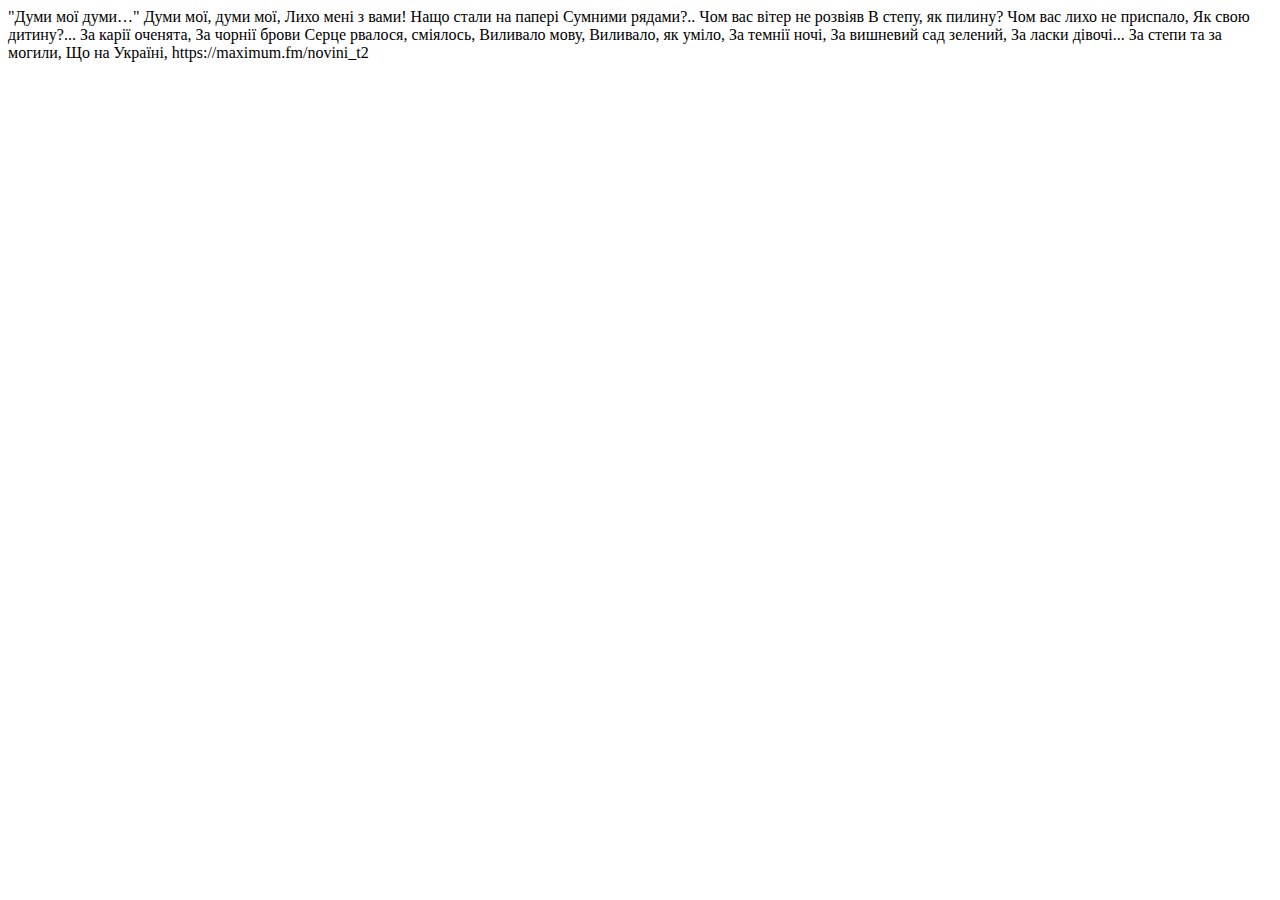
==== book/index.html @ 1483e25d "первая страница" ====
<!DOCTYPE html>
<html lang="en">
<head>
  <meta charset="UTF-8">
  <meta http-equiv="X-UA-Compatible" content="IE=edge">
  <meta name="viewport" content="width=device-width, initial-scale=1.0">
  <title>Найкращі вірші Тараса Шевченка</title>
</head>
<body>
  "Думи мої думи…"

Думи мої, думи мої,
Лихо мені з вами!
Нащо стали на папері
Сумними рядами?..
Чом вас вітер не розвіяв
В степу, як пилину?
Чом вас лихо не приспало,
Як свою дитину?...
За карії оченята,
За чорнії брови
Серце рвалося, сміялось,
Виливало мову,
Виливало, як уміло,
За темнії ночі,
За вишневий сад зелений,
За ласки дівочі...
За степи та за могили,
Що на Україні,


https://maximum.fm/novini_t2
</body>
</html>
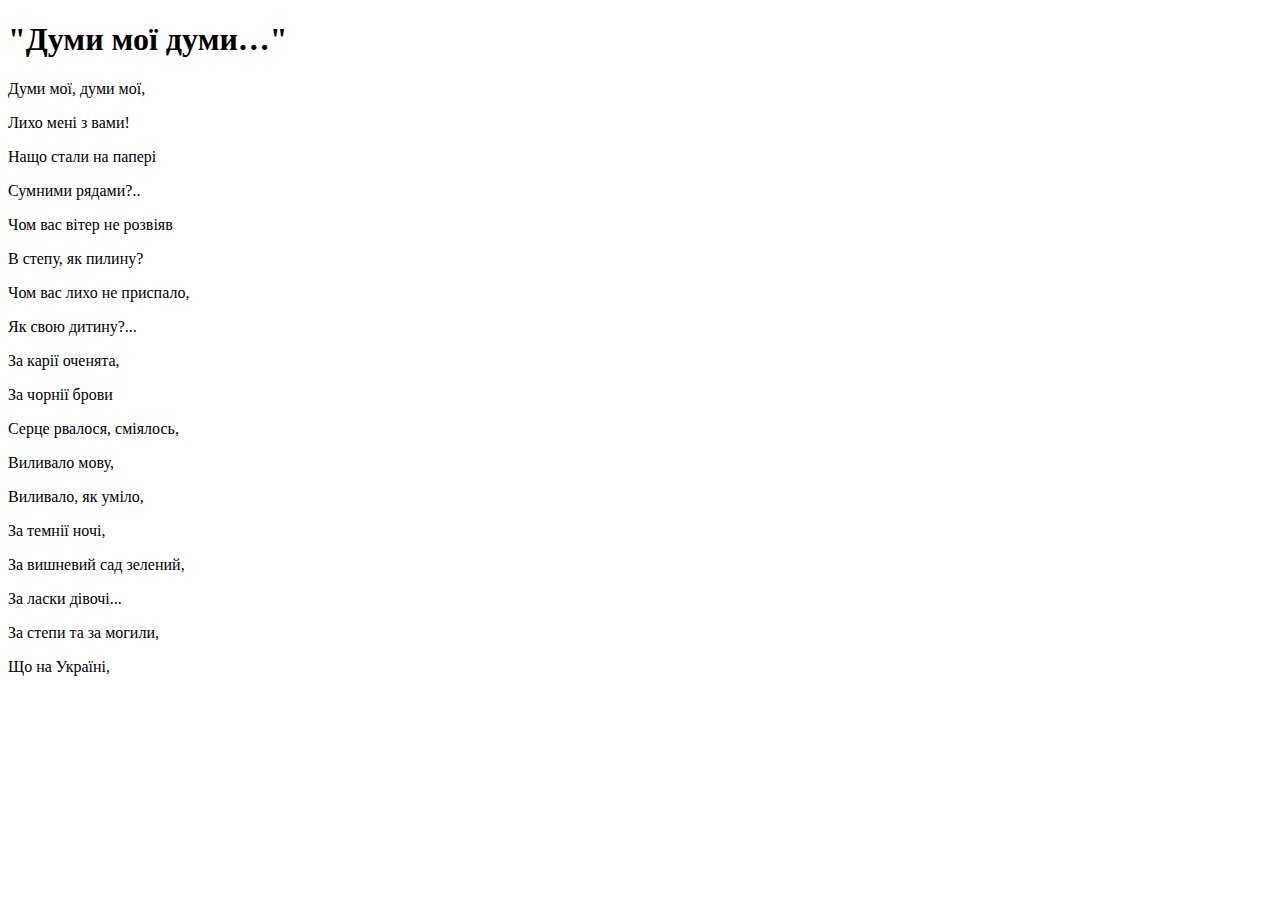
==== commit 11271d66: "правки" ====
--- a/book/index.html
+++ b/book/index.html
@@ -7,28 +7,25 @@
   <title>Найкращі вірші Тараса Шевченка</title>
 </head>
 <body>
-  "Думи мої думи…"
 
-Думи мої, думи мої,
-Лихо мені з вами!
-Нащо стали на папері
-Сумними рядами?..
-Чом вас вітер не розвіяв
-В степу, як пилину?
-Чом вас лихо не приспало,
-Як свою дитину?...
-За карії оченята,
-За чорнії брови
-Серце рвалося, сміялось,
-Виливало мову,
-Виливало, як уміло,
-За темнії ночі,
-За вишневий сад зелений,
-За ласки дівочі...
-За степи та за могили,
-Що на Україні,
-
-
-https://maximum.fm/novini_t2
+<h1>"Думи мої думи…"</h1>
+<p>Думи мої, думи мої,</p>
+<p>Лихо мені з вами!</p>
+<p>Нащо стали на папері</p>
+<p>Сумними рядами?..</p>
+<p>Чом вас вітер не розвіяв</p>
+<p>В степу, як пилину?</p>
+<p>Чом вас лихо не приспало,</p>
+<p>Як свою дитину?...</p>
+<p>За карії оченята,</p>
+<p>За чорнії брови</p>
+<p>Серце рвалося, сміялось,</p>
+<p>Виливало мову,</p>
+<p>Виливало, як уміло,</p>
+<p>За темнії ночі,</p>
+<p>За вишневий сад зелений,</p>
+<p>За ласки дівочі...</p>
+<p>За степи та за могили,</p>
+<p>Що на Україні,</p>
 </body>
 </html>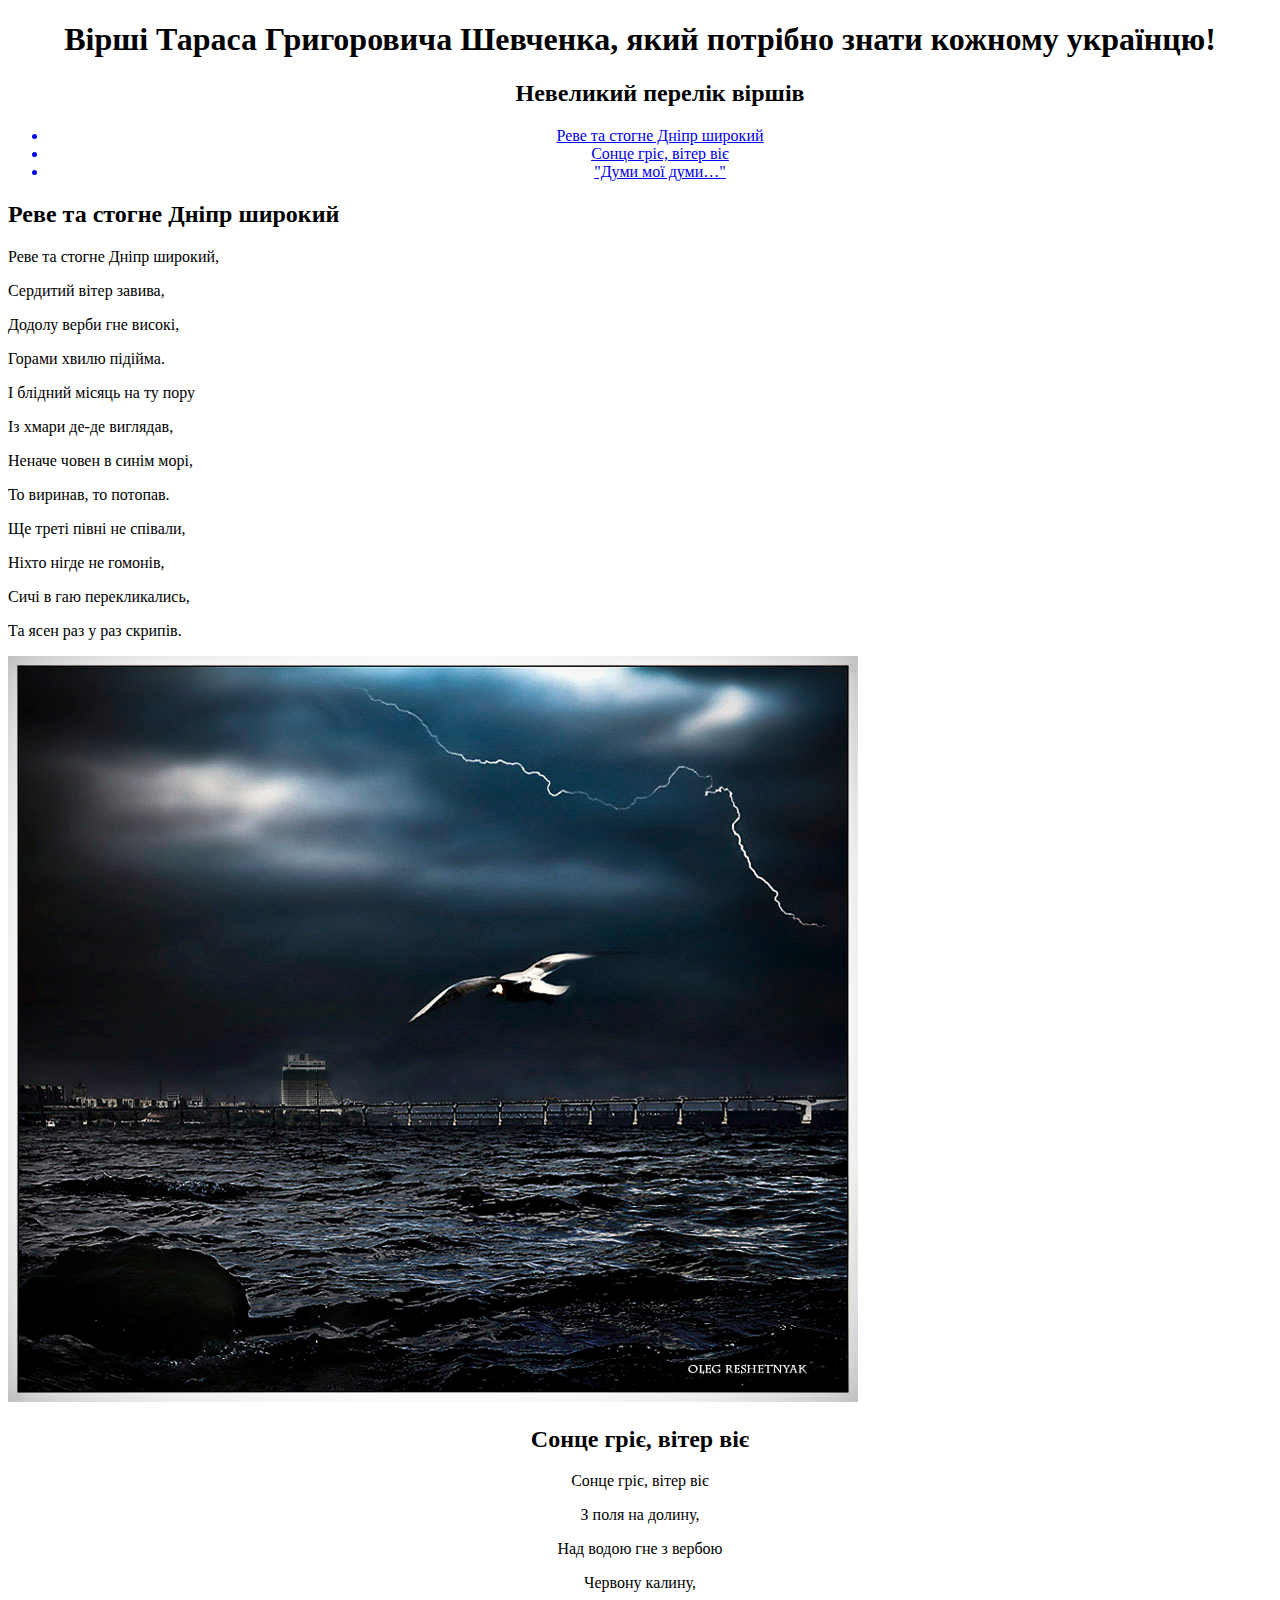
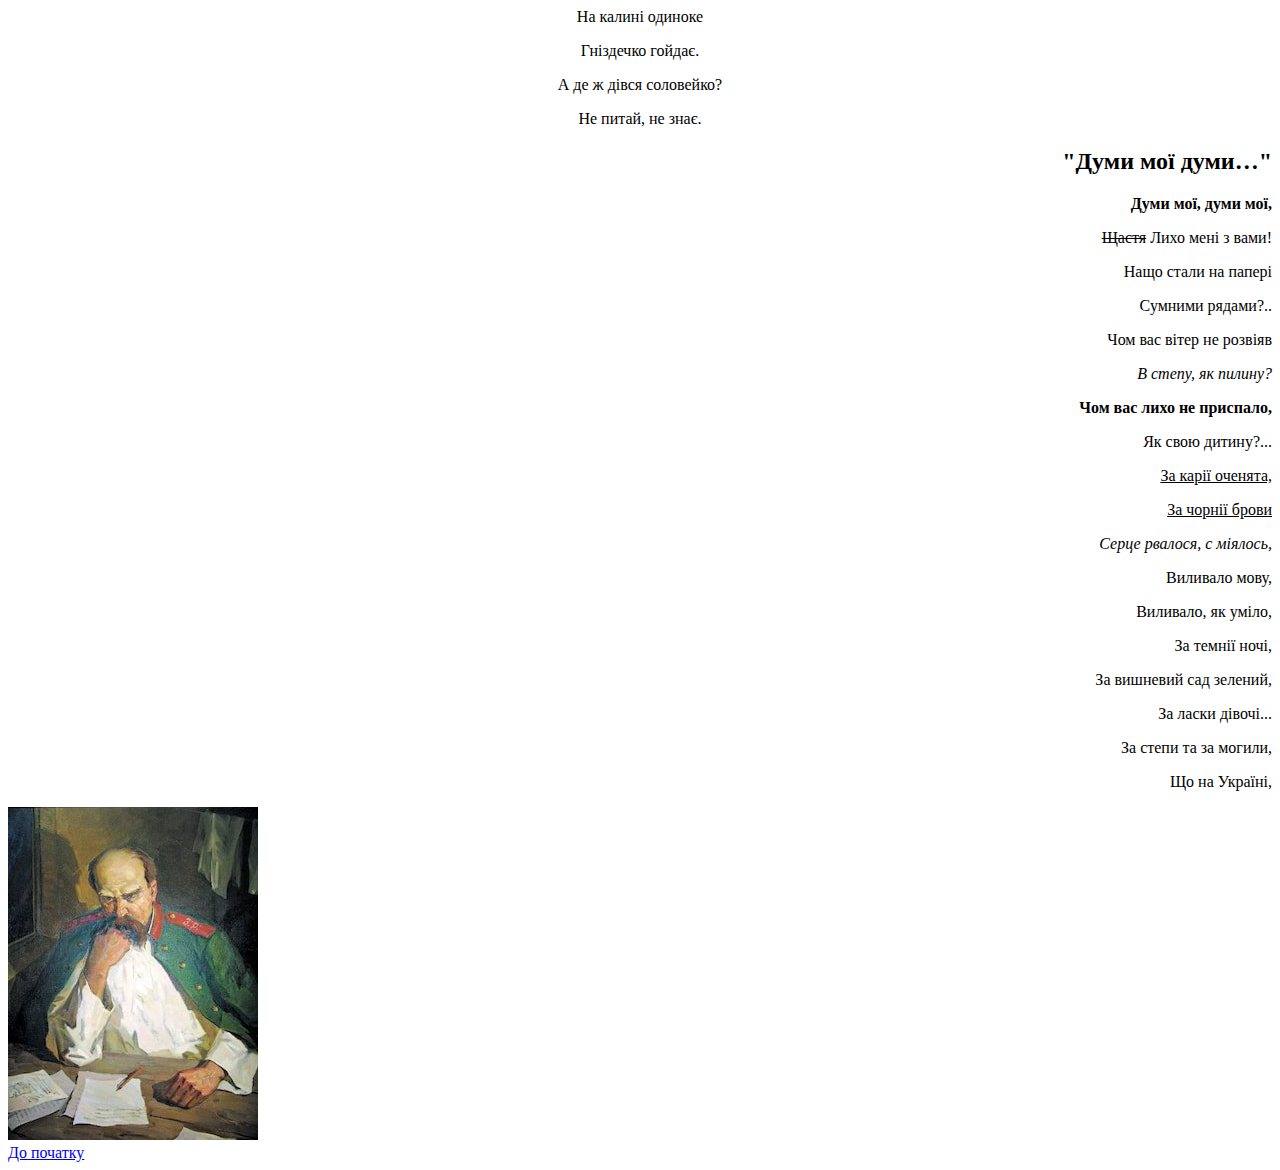
==== commit 80149ea5: "страница с ссылками" ====
--- a/book/index.html
+++ b/book/index.html
@@ -8,24 +8,95 @@
 </head>
 <body>
 
-<h1>"Думи мої думи…"</h1>
-<p>Думи мої, думи мої,</p>
-<p>Лихо мені з вами!</p>
-<p>Нащо стали на папері</p>
-<p>Сумними рядами?..</p>
-<p>Чом вас вітер не розвіяв</p>
-<p>В степу, як пилину?</p>
-<p>Чом вас лихо не приспало,</p>
-<p>Як свою дитину?...</p>
-<p>За карії оченята,</p>
-<p>За чорнії брови</p>
-<p>Серце рвалося, сміялось,</p>
-<p>Виливало мову,</p>
-<p>Виливало, як уміло,</p>
-<p>За темнії ночі,</p>
-<p>За вишневий сад зелений,</p>
-<p>За ласки дівочі...</p>
-<p>За степи та за могили,</p>
-<p>Що на Україні,</p>
+  <div align="center">
+    <h1>Вірші Тараса Григоровича Шевченка, який потрібно знати кожному українцю!</h1>
+  </div>
+
+<div align="center">
+  <ul><h2>Невеликий перелік віршів</h2>
+    <a href="#poem1">
+      <li>Реве та стогне Дніпр широкий</li>
+    </a>
+
+    <a href="#poem2">
+      <li>Сонце гріє, вітер віє</li>
+    </a>
+
+    <a href="#poem3">
+      <li>"Думи мої думи…"</li>
+    </a>
+    
+  </ul>
+</div>
+
+<div align="left">
+  <h2 id="poem1">Реве та стогне Дніпр широкий</h2>
+</div>
+
+<div align="left">
+  <p>Реве та стогне Дніпр широкий,</p>
+  <p>Сердитий вітер завива,</p>
+  <p>Додолу верби гне високі,</p>
+  <p>Горами хвилю підійма.</p>
+  <p>І блідний місяць на ту пору</p>
+  <p>Із хмари де-де виглядав,</p>
+  <p>Неначе човен в синім морі,</p>
+  <p>То виринав, то потопав.</p>
+  <p>Ще треті півні не співали,</p>
+  <p>Ніхто нігде не гомонів,</p>
+  <p>Сичі в гаю перекликались,</p>
+  <p>Та ясен раз у раз скрипів.</p>
+</div>
+
+<div>
+  <img src="storm.jpg" alt="Шторм на Дніпрі">
+</div>
+
+<div align="center">
+  <h2 id="poem2">Сонце гріє, вітер віє</h2>
+</div>
+
+<div align="center">
+  <p>Сонце гріє, вітер віє</p>
+  <p>З поля на долину,</p>
+  <p>Над водою гне з вербою</p>
+  <p>Червону калину,</p>
+  <p>На калині одиноке</p>
+  <p>Гніздечко гойдає.</p>
+  <p>А де ж дівся соловейко?</p>
+  <p>Не питай, не знає.</p>
+</div>
+
+<div align="right">
+  <h2 id="poem3">"Думи мої думи…"</h2>
+</div>
+
+<div align="right">
+  <p><strong>Думи мої, думи мої,</strong></p>
+  <p><s>Щастя</s> Лихо мені з вами!</p>
+  <p>Нащо стали на папері</p>
+  <p>Сумними рядами?..</p>
+  <p>Чом вас вітер не розвіяв</p>
+  <p><em>В степу, як пилину?</em></p>
+  <p><b>Чом вас лихо не приспало,</b></p>
+  <p>Як свою дитину?...</p>
+  <p><u>За карії оченята,</p>
+  <p>За чорнії брови</u></p>
+  <p><i>Серце рвалося, с  міялось,</i></p>
+  <p>Виливало мову,</p>
+  <p>Виливало, як уміло,</p>
+  <p>За темнії ночі,</p>
+  <p>За вишневий сад зелений,</p>
+  <p>За ласки дівочі...</p>
+  <p>За степи та за могили,</p>
+  <p>Що на Україні,</p>
+ </div>
+
+ <div aling="left">
+  <img src="my-mind.jpg" alt="Думи мої, думи">
+</div>
+
+<a href="#">До початку</a>
+
 </body>
 </html>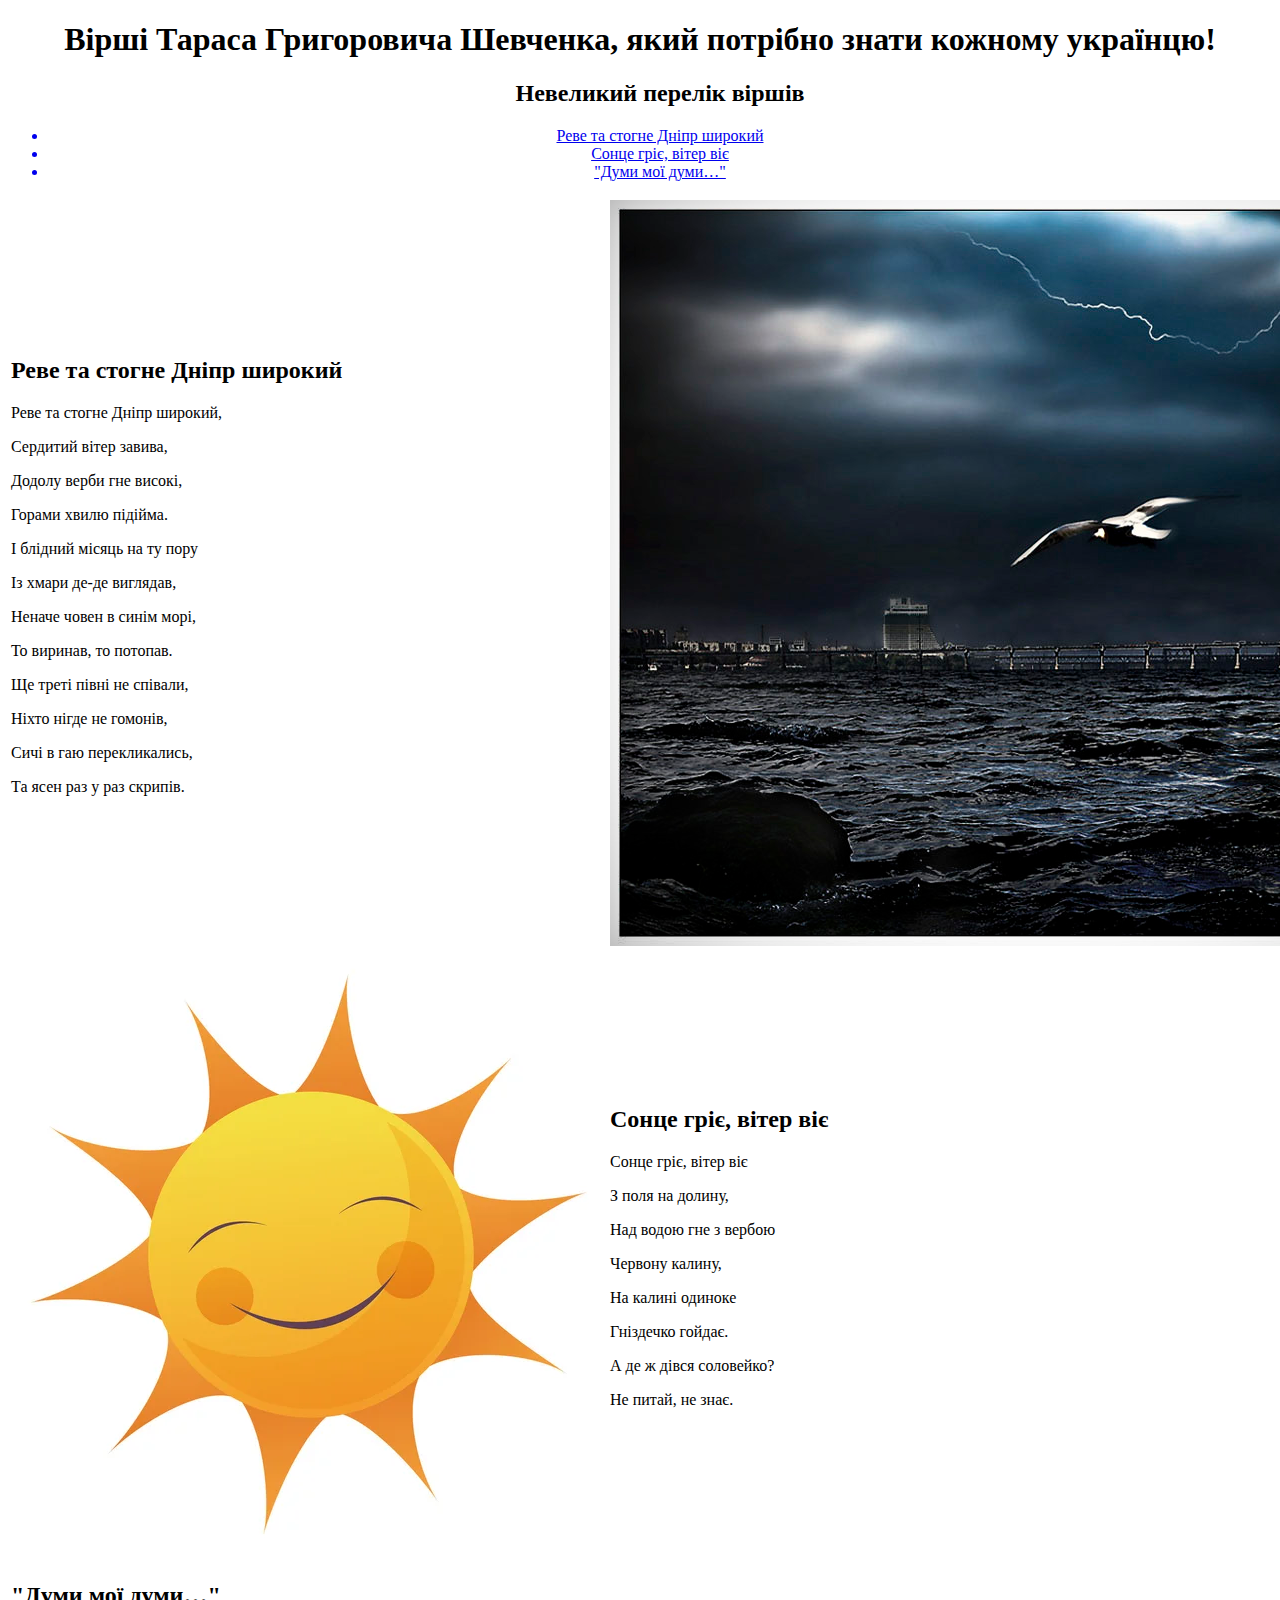
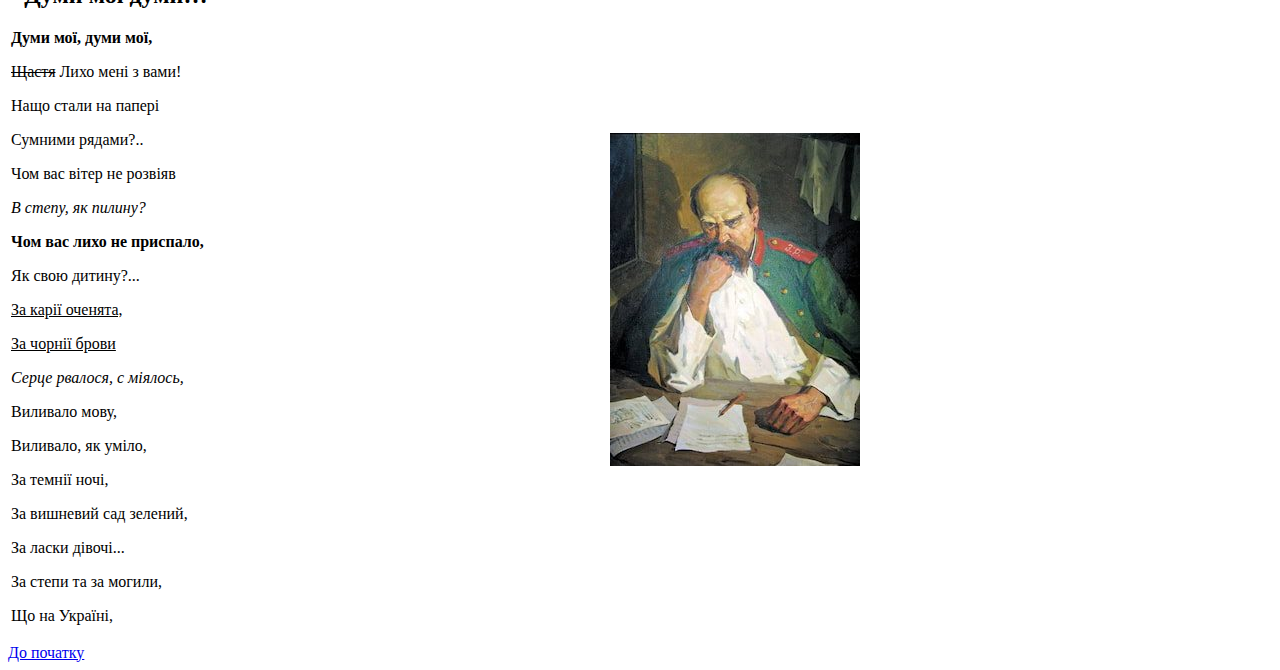
==== commit 1e9a4016: "переделаны картинки в папку img, добавлена таблица" ====
--- a/book/index.html
+++ b/book/index.html
@@ -29,72 +29,78 @@
   </ul>
 </div>
 
-<div align="left">
-  <h2 id="poem1">Реве та стогне Дніпр широкий</h2>
-</div>
+<table>
+  <tr>
+    <td>
+      <h2 id="poem1">Реве та стогне Дніпр широкий</h2>
+  
+      <p>Реве та стогне Дніпр широкий,</p>
+      <p>Сердитий вітер завива,</p>
+      <p>Додолу верби гне високі,</p>
+      <p>Горами хвилю підійма.</p>
+      <p>І блідний місяць на ту пору</p>
+      <p>Із хмари де-де виглядав,</p>
+      <p>Неначе човен в синім морі,</p>
+      <p>То виринав, то потопав.</p>
+      <p>Ще треті півні не співали,</p>
+      <p>Ніхто нігде не гомонів,</p>
+      <p>Сичі в гаю перекликались,</p>
+      <p>Та ясен раз у раз скрипів.</p>
+    </td>
+    
+    <td>
+      <img src="img/storm.jpg" alt="Шторм на Дніпрі">
+    </td>
+  </tr>
 
-<div align="left">
-  <p>Реве та стогне Дніпр широкий,</p>
-  <p>Сердитий вітер завива,</p>
-  <p>Додолу верби гне високі,</p>
-  <p>Горами хвилю підійма.</p>
-  <p>І блідний місяць на ту пору</p>
-  <p>Із хмари де-де виглядав,</p>
-  <p>Неначе човен в синім морі,</p>
-  <p>То виринав, то потопав.</p>
-  <p>Ще треті півні не співали,</p>
-  <p>Ніхто нігде не гомонів,</p>
-  <p>Сичі в гаю перекликались,</p>
-  <p>Та ясен раз у раз скрипів.</p>
-</div>
+  <tr>
+    <td>
+      <img src="img/sun.jpg" alt="Сонце гріє">
+    </td>
 
-<div>
-  <img src="storm.jpg" alt="Шторм на Дніпрі">
-</div>
+    <td>
+      <h2 id="poem2">Сонце гріє, вітер віє</h2>
+      <p>Сонце гріє, вітер віє</p>
+      <p>З поля на долину,</p>
+      <p>Над водою гне з вербою</p>
+      <p>Червону калину,</p>
+      <p>На калині одиноке</p>
+      <p>Гніздечко гойдає.</p>
+      <p>А де ж дівся соловейко?</p>
+      <p>Не питай, не знає.</p>
+    </td>
+  </tr>
 
-<div align="center">
-  <h2 id="poem2">Сонце гріє, вітер віє</h2>
-</div>
+  <tr>
+    <td>
+      <h2 id="poem3">"Думи мої думи…"</h2>
 
-<div align="center">
-  <p>Сонце гріє, вітер віє</p>
-  <p>З поля на долину,</p>
-  <p>Над водою гне з вербою</p>
-  <p>Червону калину,</p>
-  <p>На калині одиноке</p>
-  <p>Гніздечко гойдає.</p>
-  <p>А де ж дівся соловейко?</p>
-  <p>Не питай, не знає.</p>
-</div>
+        <p><strong>Думи мої, думи мої,</strong></p>
+        <p><s>Щастя</s> Лихо мені з вами!</p>
+        <p>Нащо стали на папері</p>
+        <p>Сумними рядами?..</p>
+        <p>Чом вас вітер не розвіяв</p>
+        <p><em>В степу, як пилину?</em></p>
+        <p><b>Чом вас лихо не приспало,</b></p>
+        <p>Як свою дитину?...</p>
+        <p><u>За карії оченята,</p>
+        <p>За чорнії брови</u></p>
+        <p><i>Серце рвалося, с  міялось,</i></p>
+        <p>Виливало мову,</p>
+        <p>Виливало, як уміло,</p>
+        <p>За темнії ночі,</p>
+        <p>За вишневий сад зелений,</p>
+        <p>За ласки дівочі...</p>
+        <p>За степи та за могили,</p>
+        <p>Що на Україні,</p>
+    </td>
 
-<div align="right">
-  <h2 id="poem3">"Думи мої думи…"</h2>
-</div>
+    <td>
+      <img src="img/my-mind.jpg" alt="Думи мої, думи">
+    </td>
+  </tr>
+</table>
 
-<div align="right">
-  <p><strong>Думи мої, думи мої,</strong></p>
-  <p><s>Щастя</s> Лихо мені з вами!</p>
-  <p>Нащо стали на папері</p>
-  <p>Сумними рядами?..</p>
-  <p>Чом вас вітер не розвіяв</p>
-  <p><em>В степу, як пилину?</em></p>
-  <p><b>Чом вас лихо не приспало,</b></p>
-  <p>Як свою дитину?...</p>
-  <p><u>За карії оченята,</p>
-  <p>За чорнії брови</u></p>
-  <p><i>Серце рвалося, с  міялось,</i></p>
-  <p>Виливало мову,</p>
-  <p>Виливало, як уміло,</p>
-  <p>За темнії ночі,</p>
-  <p>За вишневий сад зелений,</p>
-  <p>За ласки дівочі...</p>
-  <p>За степи та за могили,</p>
-  <p>Що на Україні,</p>
- </div>
-
- <div aling="left">
-  <img src="my-mind.jpg" alt="Думи мої, думи">
-</div>
 
 <a href="#">До початку</a>
 
